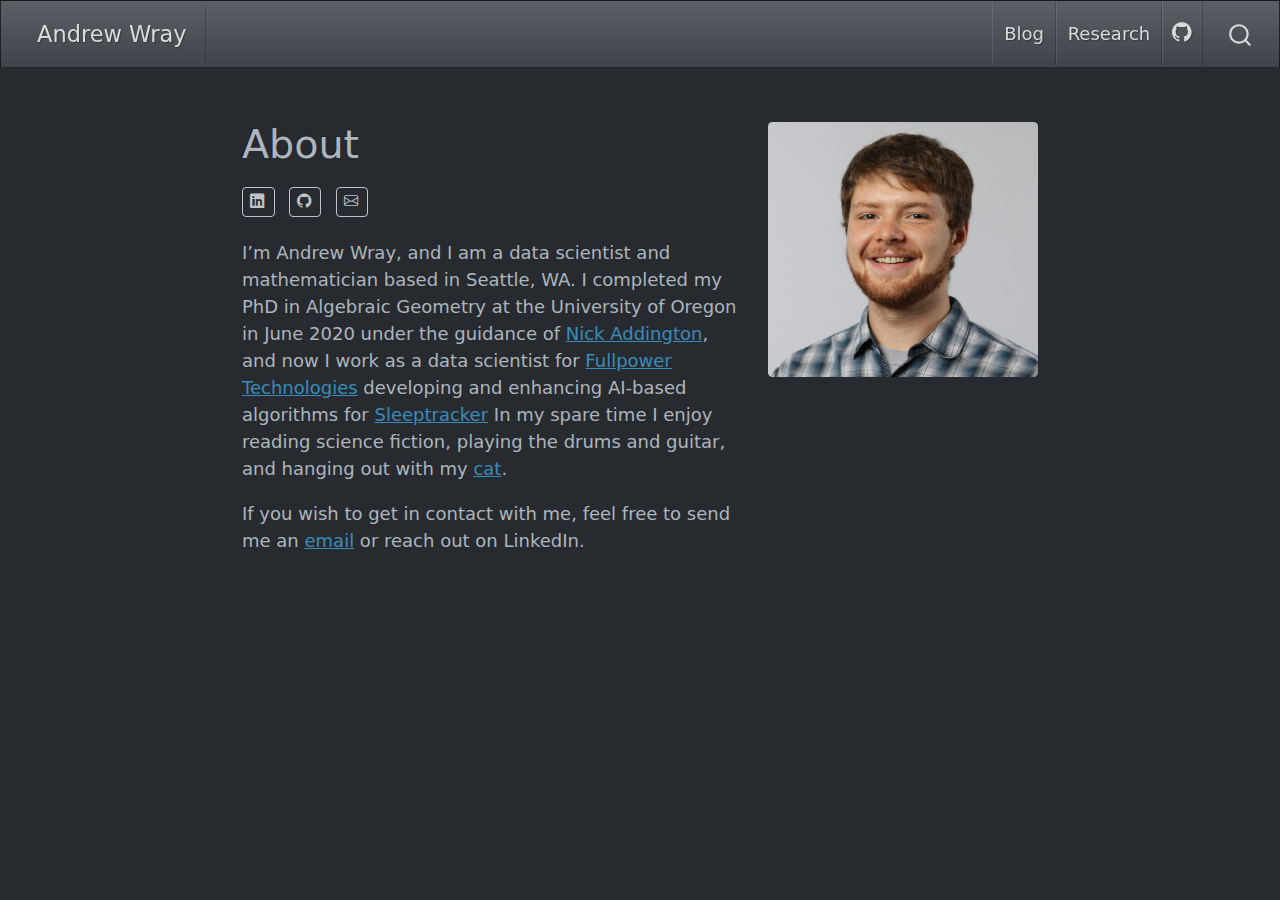
==== index.html @ c74ab9c6 "Built site for gh-pages" ====
<!DOCTYPE html>
<html xmlns="http://www.w3.org/1999/xhtml" lang="en" xml:lang="en"><head>

<meta charset="utf-8">
<meta name="generator" content="quarto-1.2.269">

<meta name="viewport" content="width=device-width, initial-scale=1.0, user-scalable=yes">


<title>Andrew Wray - About</title>
<style>
code{white-space: pre-wrap;}
span.smallcaps{font-variant: small-caps;}
div.columns{display: flex; gap: min(4vw, 1.5em);}
div.column{flex: auto; overflow-x: auto;}
div.hanging-indent{margin-left: 1.5em; text-indent: -1.5em;}
ul.task-list{list-style: none;}
ul.task-list li input[type="checkbox"] {
  width: 0.8em;
  margin: 0 0.8em 0.2em -1.6em;
  vertical-align: middle;
}
</style>


<script src="site_libs/quarto-nav/quarto-nav.js"></script>
<script src="site_libs/quarto-nav/headroom.min.js"></script>
<script src="site_libs/clipboard/clipboard.min.js"></script>
<script src="site_libs/quarto-search/autocomplete.umd.js"></script>
<script src="site_libs/quarto-search/fuse.min.js"></script>
<script src="site_libs/quarto-search/quarto-search.js"></script>
<meta name="quarto:offset" content="./">
<script src="site_libs/quarto-html/quarto.js"></script>
<script src="site_libs/quarto-html/popper.min.js"></script>
<script src="site_libs/quarto-html/tippy.umd.min.js"></script>
<link href="site_libs/quarto-html/tippy.css" rel="stylesheet">
<link href="site_libs/quarto-html/quarto-syntax-highlighting-dark.css" rel="stylesheet" id="quarto-text-highlighting-styles">
<script src="site_libs/bootstrap/bootstrap.min.js"></script>
<link href="site_libs/bootstrap/bootstrap-icons.css" rel="stylesheet">
<link href="site_libs/bootstrap/bootstrap.min.css" rel="stylesheet" id="quarto-bootstrap" data-mode="dark">
<script id="quarto-search-options" type="application/json">{
  "location": "navbar",
  "copy-button": false,
  "collapse-after": 3,
  "panel-placement": "end",
  "type": "overlay",
  "limit": 20,
  "language": {
    "search-no-results-text": "No results",
    "search-matching-documents-text": "matching documents",
    "search-copy-link-title": "Copy link to search",
    "search-hide-matches-text": "Hide additional matches",
    "search-more-match-text": "more match in this document",
    "search-more-matches-text": "more matches in this document",
    "search-clear-button-title": "Clear",
    "search-detached-cancel-button-title": "Cancel",
    "search-submit-button-title": "Submit"
  }
}</script>


<link rel="stylesheet" href="styles.css">
<meta property="og:title" content="Andrew Wray - About">
<meta property="og:description" content="I’m Andrew Wray, and I am a data scientist and mathematician based in Seattle, WA.">
<meta property="og:image" content="https://awray3.github.io/static/img/profile.png">
<meta property="og:site-name" content="Andrew Wray's Blog">
<meta property="og:image:height" content="1575">
<meta property="og:image:width" content="1669">
</head>

<body class="nav-fixed fullcontent">

<div id="quarto-search-results"></div>
  <header id="quarto-header" class="headroom fixed-top">
    <nav class="navbar navbar-expand-lg navbar-dark ">
      <div class="navbar-container container-fluid">
      <div class="navbar-brand-container">
    <a class="navbar-brand" href="./index.html">
    <span class="navbar-title">Andrew Wray</span>
    </a>
  </div>
          <button class="navbar-toggler" type="button" data-bs-toggle="collapse" data-bs-target="#navbarCollapse" aria-controls="navbarCollapse" aria-expanded="false" aria-label="Toggle navigation" onclick="if (window.quartoToggleHeadroom) { window.quartoToggleHeadroom(); }">
  <span class="navbar-toggler-icon"></span>
</button>
          <div class="collapse navbar-collapse" id="navbarCollapse">
            <ul class="navbar-nav navbar-nav-scroll ms-auto">
  <li class="nav-item">
    <a class="nav-link" href="./blog.html">
 <span class="menu-text">Blog</span></a>
  </li>  
  <li class="nav-item">
    <a class="nav-link" href="./research.html">
 <span class="menu-text">Research</span></a>
  </li>  
  <li class="nav-item compact">
    <a class="nav-link" href="https://github.com/awray3"><i class="bi bi-github" role="img">
</i> 
 <span class="menu-text"></span></a>
  </li>  
</ul>
              <div id="quarto-search" class="" title="Search"></div>
          </div> <!-- /navcollapse -->
      </div> <!-- /container-fluid -->
    </nav>
</header>
<!-- content -->
<div id="quarto-content" class="quarto-container page-columns page-rows-contents page-layout-article page-navbar">
<!-- sidebar -->
<!-- margin-sidebar -->
    
<!-- main -->
<div class="quarto-about-solana column-body">
  <div class="about-entity">
    <div class="entity-contents">
      <header id="title-block-header" class="quarto-title-block default">
<div class="quarto-title">
<h1 class="title">About</h1>
</div>
<div class="quarto-title-meta">
  </div>
</header> <div class="about-links">
  <a href="https://linkedin.com/in/andrew-wray3" class="about-link">
    <i class="bi bi-linkedin"></i>
     <span class="about-link-text"></span>
  </a>
  <a href="https://github.com/awray3" class="about-link">
    <i class="bi bi-github"></i>
     <span class="about-link-text"></span>
  </a>
  <a href="mailto:andrew.wray2718@gmail.com" class="about-link">
    <i class="bi bi-envelope"></i>
     <span class="about-link-text"></span>
  </a>
</div>
      <div class="about-contents"><main class="content" id="quarto-document-content">
<p>I’m Andrew Wray, and I am a data scientist and mathematician based in Seattle, WA. I completed my PhD in Algebraic Geometry at the University of Oregon in June 2020 under the guidance of <a href="nick_webpage">Nick Addington</a>, and now I work as a data scientist for <a href="https://www.fullpower.com/">Fullpower Technologies</a> developing and enhancing AI-based algorithms for <a href="https://www.sleeptracker.com/.">Sleeptracker</a> In my spare time I enjoy reading science fiction, playing the drums and guitar, and hanging out with my <a href="static/img/chiyoh.png">cat</a>.</p>
<p>If you wish to get in contact with me, feel free to send me an <a href="mailto:andrew.wray2718@gmail.com">email</a> or reach out on LinkedIn.</p>


</main></div>
    </div>
    <img src="static/img/profile.png" class="about-image
  rounded " style="width: 15em;">
  </div>
</div>
 <!-- /main -->
<script id="quarto-html-after-body" type="application/javascript">
window.document.addEventListener("DOMContentLoaded", function (event) {
  const toggleBodyColorMode = (bsSheetEl) => {
    const mode = bsSheetEl.getAttribute("data-mode");
    const bodyEl = window.document.querySelector("body");
    if (mode === "dark") {
      bodyEl.classList.add("quarto-dark");
      bodyEl.classList.remove("quarto-light");
    } else {
      bodyEl.classList.add("quarto-light");
      bodyEl.classList.remove("quarto-dark");
    }
  }
  const toggleBodyColorPrimary = () => {
    const bsSheetEl = window.document.querySelector("link#quarto-bootstrap");
    if (bsSheetEl) {
      toggleBodyColorMode(bsSheetEl);
    }
  }
  toggleBodyColorPrimary();  
  const clipboard = new window.ClipboardJS('.code-copy-button', {
    target: function(trigger) {
      return trigger.previousElementSibling;
    }
  });
  clipboard.on('success', function(e) {
    // button target
    const button = e.trigger;
    // don't keep focus
    button.blur();
    // flash "checked"
    button.classList.add('code-copy-button-checked');
    var currentTitle = button.getAttribute("title");
    button.setAttribute("title", "Copied!");
    let tooltip;
    if (window.bootstrap) {
      button.setAttribute("data-bs-toggle", "tooltip");
      button.setAttribute("data-bs-placement", "left");
      button.setAttribute("data-bs-title", "Copied!");
      tooltip = new bootstrap.Tooltip(button, 
        { trigger: "manual", 
          customClass: "code-copy-button-tooltip",
          offset: [0, -8]});
      tooltip.show();    
    }
    setTimeout(function() {
      if (tooltip) {
        tooltip.hide();
        button.removeAttribute("data-bs-title");
        button.removeAttribute("data-bs-toggle");
        button.removeAttribute("data-bs-placement");
      }
      button.setAttribute("title", currentTitle);
      button.classList.remove('code-copy-button-checked');
    }, 1000);
    // clear code selection
    e.clearSelection();
  });
  function tippyHover(el, contentFn) {
    const config = {
      allowHTML: true,
      content: contentFn,
      maxWidth: 500,
      delay: 100,
      arrow: false,
      appendTo: function(el) {
          return el.parentElement;
      },
      interactive: true,
      interactiveBorder: 10,
      theme: 'quarto',
      placement: 'bottom-start'
    };
    window.tippy(el, config); 
  }
  const noterefs = window.document.querySelectorAll('a[role="doc-noteref"]');
  for (var i=0; i<noterefs.length; i++) {
    const ref = noterefs[i];
    tippyHover(ref, function() {
      // use id or data attribute instead here
      let href = ref.getAttribute('data-footnote-href') || ref.getAttribute('href');
      try { href = new URL(href).hash; } catch {}
      const id = href.replace(/^#\/?/, "");
      const note = window.document.getElementById(id);
      return note.innerHTML;
    });
  }
  const findCites = (el) => {
    const parentEl = el.parentElement;
    if (parentEl) {
      const cites = parentEl.dataset.cites;
      if (cites) {
        return {
          el,
          cites: cites.split(' ')
        };
      } else {
        return findCites(el.parentElement)
      }
    } else {
      return undefined;
    }
  };
  var bibliorefs = window.document.querySelectorAll('a[role="doc-biblioref"]');
  for (var i=0; i<bibliorefs.length; i++) {
    const ref = bibliorefs[i];
    const citeInfo = findCites(ref);
    if (citeInfo) {
      tippyHover(citeInfo.el, function() {
        var popup = window.document.createElement('div');
        citeInfo.cites.forEach(function(cite) {
          var citeDiv = window.document.createElement('div');
          citeDiv.classList.add('hanging-indent');
          citeDiv.classList.add('csl-entry');
          var biblioDiv = window.document.getElementById('ref-' + cite);
          if (biblioDiv) {
            citeDiv.innerHTML = biblioDiv.innerHTML;
          }
          popup.appendChild(citeDiv);
        });
        return popup.innerHTML;
      });
    }
  }
});
</script>
</div> <!-- /content -->



</body></html>
---- site_libs/quarto-html/tippy.css ----
.tippy-box[data-animation=fade][data-state=hidden]{opacity:0}[data-tippy-root]{max-width:calc(100vw - 10px)}.tippy-box{position:relative;background-color:#333;color:#fff;border-radius:4px;font-size:14px;line-height:1.4;white-space:normal;outline:0;transition-property:transform,visibility,opacity}.tippy-box[data-placement^=top]>.tippy-arrow{bottom:0}.tippy-box[data-placement^=top]>.tippy-arrow:before{bottom:-7px;left:0;border-width:8px 8px 0;border-top-color:initial;transform-origin:center top}.tippy-box[data-placement^=bottom]>.tippy-arrow{top:0}.tippy-box[data-placement^=bottom]>.tippy-arrow:before{top:-7px;left:0;border-width:0 8px 8px;border-bottom-color:initial;transform-origin:center bottom}.tippy-box[data-placement^=left]>.tippy-arrow{right:0}.tippy-box[data-placement^=left]>.tippy-arrow:before{border-width:8px 0 8px 8px;border-left-color:initial;right:-7px;transform-origin:center left}.tippy-box[data-placement^=right]>.tippy-arrow{left:0}.tippy-box[data-placement^=right]>.tippy-arrow:before{left:-7px;border-width:8px 8px 8px 0;border-right-color:initial;transform-origin:center right}.tippy-box[data-inertia][data-state=visible]{transition-timing-function:cubic-bezier(.54,1.5,.38,1.11)}.tippy-arrow{width:16px;height:16px;color:#333}.tippy-arrow:before{content:"";position:absolute;border-color:transparent;border-style:solid}.tippy-content{position:relative;padding:5px 9px;z-index:1}
---- site_libs/quarto-html/quarto-syntax-highlighting-dark.css ----
/* quarto syntax highlight colors */
:root {
  --quarto-hl-al-color: #ff5555;
  --quarto-hl-an-color: #ff79c6;
  --quarto-hl-at-color: #ff79c6;
  --quarto-hl-bn-color: #bd93f9;
  --quarto-hl-bu-color: #8be9fd;
  --quarto-hl-ch-color: #f1fa8c;
  --quarto-hl-co-color: #6272a4;
  --quarto-hl-cv-color: #8be9fd;
  --quarto-hl-cn-color: #bd93f9;
  --quarto-hl-cf-color: #ff79c6;
  --quarto-hl-dt-color: #8be9fd;
  --quarto-hl-dv-color: #bd93f9;
  --quarto-hl-do-color: #ffb86c;
  --quarto-hl-er-color: #ff5555;
  --quarto-hl-ex-color: #8be9fd;
  --quarto-hl-fl-color: #bd93f9;
  --quarto-hl-fu-color: #50fa7b;
  --quarto-hl-im-color: #ff79c6;
  --quarto-hl-in-color: #f1fa8c;
  --quarto-hl-kw-color: #ff79c6;
  --quarto-hl-op-color: #f8f8f2;
  --quarto-hl-pp-color: #ff79c6;
  --quarto-hl-re-color: #8be9fd;
  --quarto-hl-sc-color: #ff79c6;
  --quarto-hl-ss-color: #f1fa8c;
  --quarto-hl-st-color: #f1fa8c;
  --quarto-hl-va-color: #8be9fd;
  --quarto-hl-vs-color: #f1fa8c;
  --quarto-hl-wa-color: #ff5555;
}

/* other quarto variables */
:root {
  --quarto-font-monospace: SFMono-Regular, Menlo, Monaco, Consolas, "Liberation Mono", "Courier New", monospace;
}

code span.al {
  font-weight: bold;
  color: #ff5555;
}

code span.an {
  color: #ff79c6;
}

code span.at {
  color: #ff79c6;
}

code span.bn {
  color: #bd93f9;
}

code span.bu {
  color: #8be9fd;
}

code span.ch {
  color: #f1fa8c;
}

code span.co {
  color: #6272a4;
}

code span.cv {
  color: #8be9fd;
}

code span.cn {
  font-weight: bold;
  color: #bd93f9;
}

code span.cf {
  color: #ff79c6;
}

code span.dt {
  font-style: italic;
  color: #8be9fd;
}

code span.dv {
  color: #bd93f9;
}

code span.do {
  color: #ffb86c;
}

code span.er {
  color: #ff5555;
  text-decoration: underline;
}

code span.ex {
  color: #8be9fd;
}

code span.fl {
  color: #bd93f9;
}

code span.fu {
  color: #50fa7b;
}

code span.im {
  color: #ff79c6;
}

code span.in {
  color: #f1fa8c;
}

code span.kw {
  color: #ff79c6;
}

pre > code.sourceCode > span {
  color: #f8f8f2;
}

code span {
  color: #f8f8f2;
}

code.sourceCode > span {
  color: #f8f8f2;
}

div.sourceCode,
div.sourceCode pre.sourceCode {
  color: #f8f8f2;
}

code span.op {
  color: #f8f8f2;
}

code span.pp {
  color: #ff79c6;
}

code span.re {
  color: #8be9fd;
}

code span.sc {
  color: #ff79c6;
}

code span.ss {
  color: #f1fa8c;
}

code span.st {
  color: #f1fa8c;
}

code span.va {
  color: #8be9fd;
}

code span.vs {
  color: #f1fa8c;
}

code span.wa {
  color: #ff5555;
}

.prevent-inlining {
  content: "</";
}

/*# sourceMappingURL=935a306eefa94366c21e1a970dddb765.css.map */
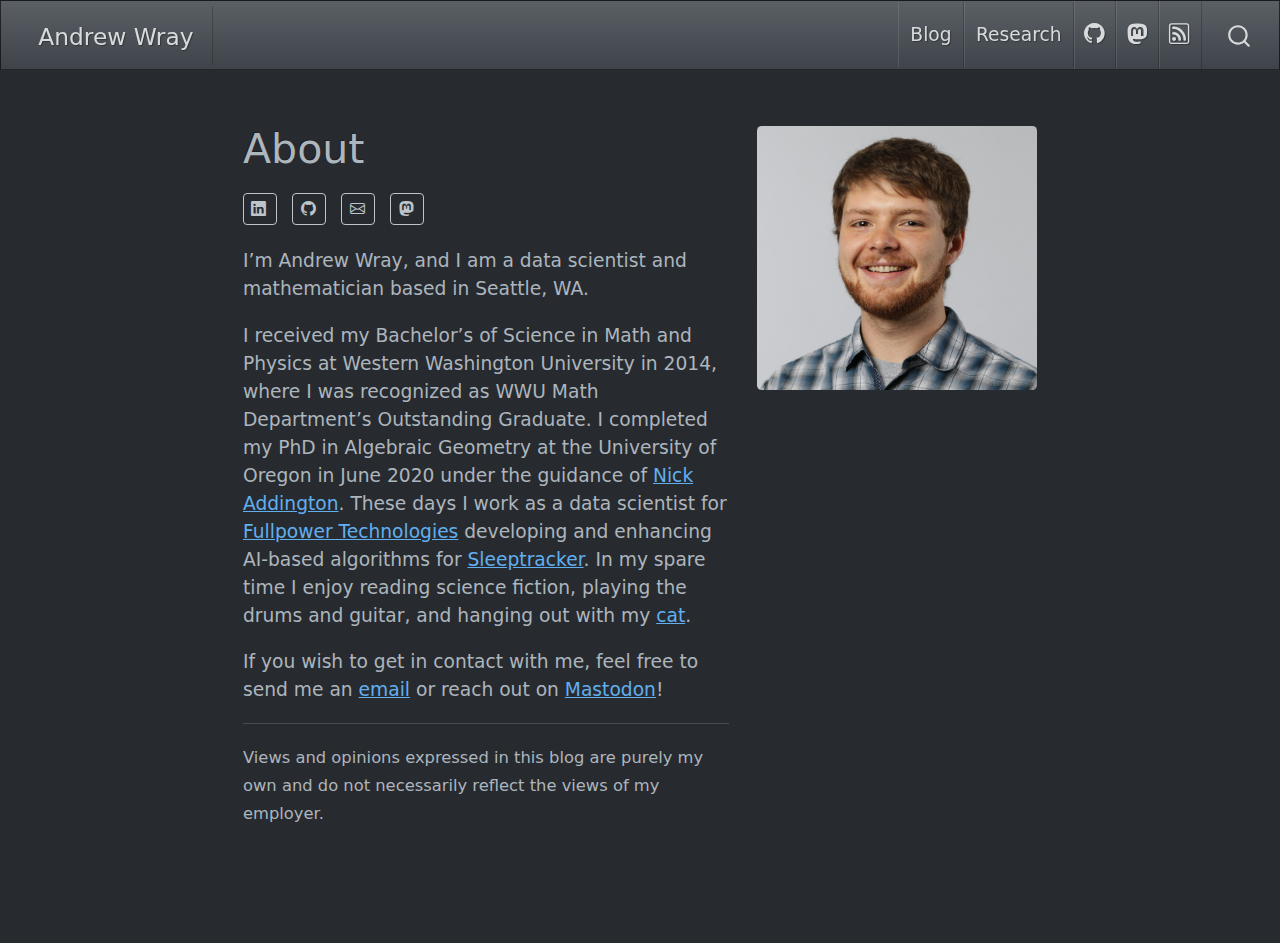
==== commit fa962d9a: "Built site for gh-pages" ====
--- a/index.html
+++ b/index.html
@@ -30,6 +30,7 @@
 <script src="site_libs/quarto-search/fuse.min.js"></script>
 <script src="site_libs/quarto-search/quarto-search.js"></script>
 <meta name="quarto:offset" content="./">
+<link href="./static/img/favicon.ico" rel="icon">
 <script src="site_libs/quarto-html/quarto.js"></script>
 <script src="site_libs/quarto-html/popper.min.js"></script>
 <script src="site_libs/quarto-html/tippy.umd.min.js"></script>
@@ -57,9 +58,9 @@
     "search-submit-button-title": "Submit"
   }
 }</script>
-
-
-<link rel="stylesheet" href="styles.css">
+<style>html{ scroll-behavior: smooth; }</style>
+
+
 <meta property="og:title" content="Andrew Wray - About">
 <meta property="og:description" content="I’m Andrew Wray, and I am a data scientist and mathematician based in Seattle, WA.">
 <meta property="og:image" content="https://awray3.github.io/static/img/profile.png">
@@ -94,6 +95,16 @@
   </li>  
   <li class="nav-item compact">
     <a class="nav-link" href="https://github.com/awray3"><i class="bi bi-github" role="img">
+</i> 
+ <span class="menu-text"></span></a>
+  </li>  
+  <li class="nav-item compact">
+    <a class="nav-link" href="https://fosstodon.org/@awray"><i class="bi bi-mastodon" role="img">
+</i> 
+ <span class="menu-text"></span></a>
+  </li>  
+  <li class="nav-item compact">
+    <a class="nav-link" href="./blog.xml"><i class="bi bi-rss" role="img">
 </i> 
  <span class="menu-text"></span></a>
   </li>  
@@ -131,10 +142,22 @@
     <i class="bi bi-envelope"></i>
      <span class="about-link-text"></span>
   </a>
+  <a href="https://fosstodon.org/@awray" class="about-link">
+    <i class="bi bi-mastodon"></i>
+     <span class="about-link-text"></span>
+  </a>
 </div>
       <div class="about-contents"><main class="content" id="quarto-document-content">
-<p>I’m Andrew Wray, and I am a data scientist and mathematician based in Seattle, WA. I completed my PhD in Algebraic Geometry at the University of Oregon in June 2020 under the guidance of <a href="nick_webpage">Nick Addington</a>, and now I work as a data scientist for <a href="https://www.fullpower.com/">Fullpower Technologies</a> developing and enhancing AI-based algorithms for <a href="https://www.sleeptracker.com/.">Sleeptracker</a> In my spare time I enjoy reading science fiction, playing the drums and guitar, and hanging out with my <a href="static/img/chiyoh.png">cat</a>.</p>
-<p>If you wish to get in contact with me, feel free to send me an <a href="mailto:andrew.wray2718@gmail.com">email</a> or reach out on LinkedIn.</p>
+<p>I’m Andrew Wray, and I am a data scientist and mathematician based in Seattle, WA.</p>
+<p>I received my Bachelor’s of Science in Math and Physics at Western Washington University in 2014, where I was recognized as WWU Math Department’s Outstanding Graduate. I completed my PhD in Algebraic Geometry at the University of Oregon in June 2020 under the guidance of <a href="nick_webpage">Nick Addington</a>. These days I work as a data scientist for <a href="https://www.fullpower.com/">Fullpower Technologies</a> developing and enhancing AI-based algorithms for <a href="https://www.sleeptracker.com/.">Sleeptracker</a>. In my spare time I enjoy reading science fiction, playing the drums and guitar, and hanging out with my <a href="static/img/chiyoh.png">cat</a>.</p>
+<p>If you wish to get in contact with me, feel free to send me an <script type="text/javascript">
+<!--
+h='&#x67;&#x6d;&#x61;&#x69;&#108;&#46;&#x63;&#x6f;&#x6d;';a='&#64;';n='&#x61;&#110;&#100;&#114;&#x65;&#x77;&#46;&#x77;&#114;&#x61;&#x79;&#50;&#x37;&#x31;&#56;';e=n+a+h;
+document.write('<a h'+'ref'+'="ma'+'ilto'+':'+e+'" clas'+'s="em' + 'ail">'+'&#x65;&#x6d;&#x61;&#x69;&#108;'+'<\/'+'a'+'>');
+// -->
+</script><noscript>email (andrew.wray2718 at gmail dot com)</noscript> or reach out on <a rel="me" href="https://fosstodon.org/@awray">Mastodon</a>!</p>
+<hr>
+<p><small>Views and opinions expressed in this blog are purely my own and do not necessarily reflect the views of my employer.</small></p>
 
 
 </main></div>
@@ -274,4 +297,5 @@
 
 
 
+<script src="site_libs/quarto-html/zenscroll-min.js"></script>
 </body></html>--- a/site_libs/quarto-html/quarto-syntax-highlighting-dark.css
+++ b/site_libs/quarto-html/quarto-syntax-highlighting-dark.css
@@ -1,34 +1,34 @@
 /* quarto syntax highlight colors */
 :root {
-  --quarto-hl-al-color: #ff5555;
-  --quarto-hl-an-color: #ff79c6;
-  --quarto-hl-at-color: #ff79c6;
-  --quarto-hl-bn-color: #bd93f9;
-  --quarto-hl-bu-color: #8be9fd;
-  --quarto-hl-ch-color: #f1fa8c;
-  --quarto-hl-co-color: #6272a4;
-  --quarto-hl-cv-color: #8be9fd;
-  --quarto-hl-cn-color: #bd93f9;
-  --quarto-hl-cf-color: #ff79c6;
-  --quarto-hl-dt-color: #8be9fd;
-  --quarto-hl-dv-color: #bd93f9;
-  --quarto-hl-do-color: #ffb86c;
-  --quarto-hl-er-color: #ff5555;
-  --quarto-hl-ex-color: #8be9fd;
-  --quarto-hl-fl-color: #bd93f9;
-  --quarto-hl-fu-color: #50fa7b;
-  --quarto-hl-im-color: #ff79c6;
-  --quarto-hl-in-color: #f1fa8c;
-  --quarto-hl-kw-color: #ff79c6;
-  --quarto-hl-op-color: #f8f8f2;
-  --quarto-hl-pp-color: #ff79c6;
-  --quarto-hl-re-color: #8be9fd;
-  --quarto-hl-sc-color: #ff79c6;
-  --quarto-hl-ss-color: #f1fa8c;
-  --quarto-hl-st-color: #f1fa8c;
-  --quarto-hl-va-color: #8be9fd;
-  --quarto-hl-vs-color: #f1fa8c;
-  --quarto-hl-wa-color: #ff5555;
+  --quarto-hl-al-color: #95da4c;
+  --quarto-hl-an-color: #98c379;
+  --quarto-hl-at-color: #c678dd;
+  --quarto-hl-bn-color: #d19a66;
+  --quarto-hl-bu-color: #c678dd;
+  --quarto-hl-ch-color: #98c379;
+  --quarto-hl-co-color: #5c6370;
+  --quarto-hl-cv-color: #e06c75;
+  --quarto-hl-cn-color: #d19a66;
+  --quarto-hl-cf-color: #c678dd;
+  --quarto-hl-dt-color: #c678dd;
+  --quarto-hl-dv-color: #d19a66;
+  --quarto-hl-do-color: #a43340;
+  --quarto-hl-er-color: #f44747;
+  --quarto-hl-ex-color: #61afef;
+  --quarto-hl-fl-color: #d19a66;
+  --quarto-hl-fu-color: #61afef;
+  --quarto-hl-im-color: #98c379;
+  --quarto-hl-in-color: #c45b00;
+  --quarto-hl-kw-color: #c678dd;
+  --quarto-hl-op-color: #c678dd;
+  --quarto-hl-pp-color: #c678dd;
+  --quarto-hl-re-color: #2980b9;
+  --quarto-hl-sc-color: #56b6c2;
+  --quarto-hl-ss-color: #da4453;
+  --quarto-hl-st-color: #98c379;
+  --quarto-hl-va-color: #e06c75;
+  --quarto-hl-vs-color: #da4453;
+  --quarto-hl-wa-color: #da4453;
 }
 
 /* other quarto variables */
@@ -38,139 +38,140 @@
 
 code span.al {
   font-weight: bold;
-  color: #ff5555;
+  color: #95da4c;
 }
 
 code span.an {
-  color: #ff79c6;
+  color: #98c379;
 }
 
 code span.at {
-  color: #ff79c6;
+  color: #c678dd;
 }
 
 code span.bn {
-  color: #bd93f9;
+  color: #d19a66;
 }
 
 code span.bu {
-  color: #8be9fd;
+  color: #c678dd;
 }
 
 code span.ch {
-  color: #f1fa8c;
+  color: #98c379;
 }
 
 code span.co {
-  color: #6272a4;
+  font-style: italic;
+  color: #5c6370;
 }
 
 code span.cv {
-  color: #8be9fd;
+  font-style: italic;
+  color: #e06c75;
 }
 
 code span.cn {
-  font-weight: bold;
-  color: #bd93f9;
+  color: #d19a66;
 }
 
 code span.cf {
-  color: #ff79c6;
+  color: #c678dd;
 }
 
 code span.dt {
-  font-style: italic;
-  color: #8be9fd;
+  color: #c678dd;
 }
 
 code span.dv {
-  color: #bd93f9;
+  color: #d19a66;
 }
 
 code span.do {
-  color: #ffb86c;
+  color: #a43340;
 }
 
 code span.er {
-  color: #ff5555;
+  color: #f44747;
   text-decoration: underline;
 }
 
 code span.ex {
-  color: #8be9fd;
+  font-weight: bold;
+  color: #61afef;
 }
 
 code span.fl {
-  color: #bd93f9;
+  color: #d19a66;
 }
 
 code span.fu {
-  color: #50fa7b;
+  color: #61afef;
 }
 
 code span.im {
-  color: #ff79c6;
+  color: #98c379;
 }
 
 code span.in {
-  color: #f1fa8c;
+  color: #c45b00;
 }
 
 code span.kw {
-  color: #ff79c6;
+  color: #c678dd;
 }
 
 pre > code.sourceCode > span {
-  color: #f8f8f2;
+  color: #abb2bf;
 }
 
 code span {
-  color: #f8f8f2;
+  color: #abb2bf;
 }
 
 code.sourceCode > span {
-  color: #f8f8f2;
+  color: #abb2bf;
 }
 
 div.sourceCode,
 div.sourceCode pre.sourceCode {
-  color: #f8f8f2;
+  color: #abb2bf;
 }
 
 code span.op {
-  color: #f8f8f2;
+  color: #c678dd;
 }
 
 code span.pp {
-  color: #ff79c6;
+  color: #c678dd;
 }
 
 code span.re {
-  color: #8be9fd;
+  color: #2980b9;
 }
 
 code span.sc {
-  color: #ff79c6;
+  color: #56b6c2;
 }
 
 code span.ss {
-  color: #f1fa8c;
+  color: #da4453;
 }
 
 code span.st {
-  color: #f1fa8c;
+  color: #98c379;
 }
 
 code span.va {
-  color: #8be9fd;
+  color: #e06c75;
 }
 
 code span.vs {
-  color: #f1fa8c;
+  color: #da4453;
 }
 
 code span.wa {
-  color: #ff5555;
+  color: #da4453;
 }
 
 .prevent-inlining {
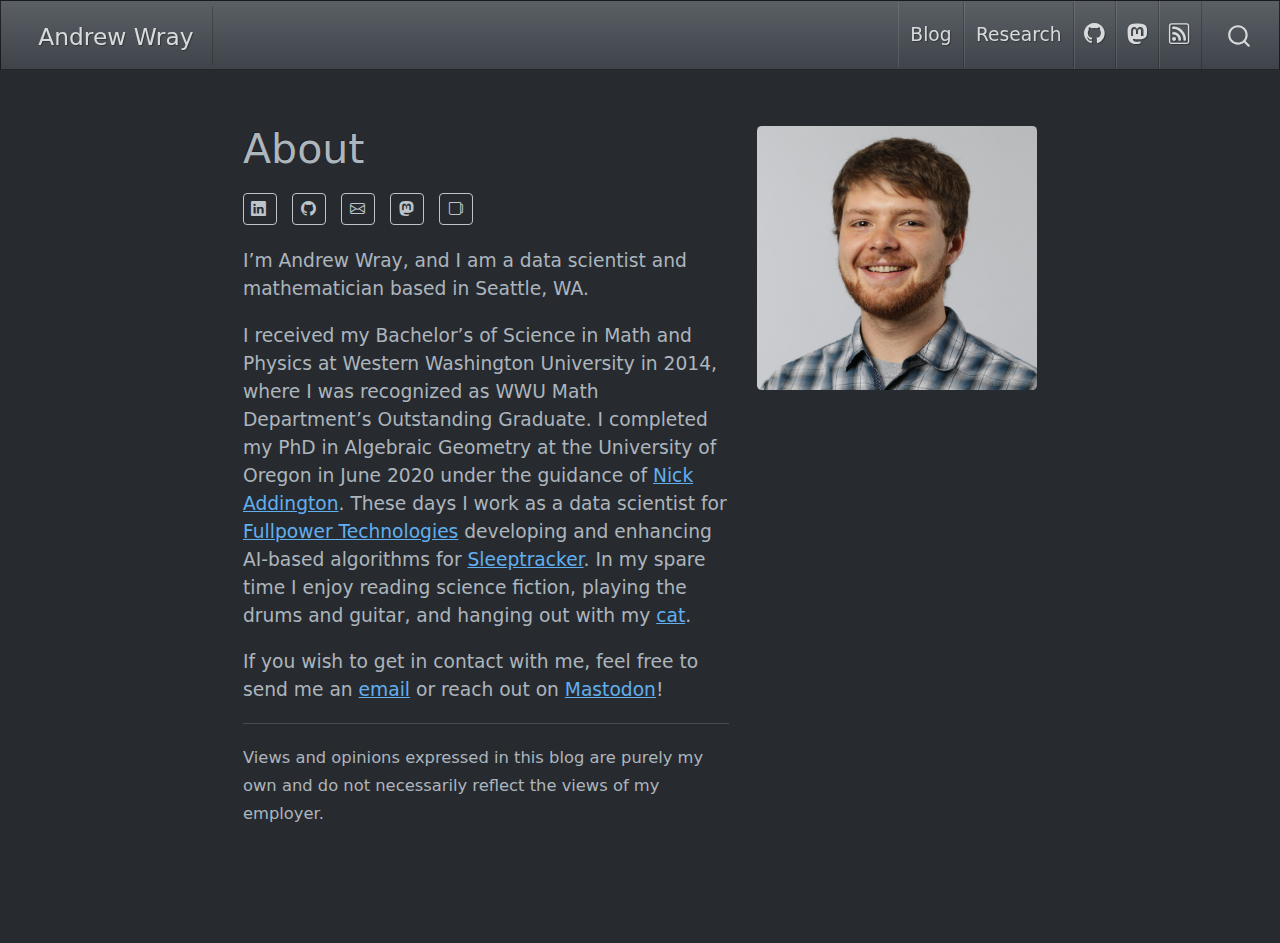
==== commit f33cdc70: "Built site for gh-pages" ====
--- a/index.html
+++ b/index.html
@@ -146,6 +146,10 @@
     <i class="bi bi-mastodon"></i>
      <span class="about-link-text"></span>
   </a>
+  <a href="https://www.buymeacoffee.com/awray" class="about-link">
+    <i class="bi bi-cup"></i>
+     <span class="about-link-text"></span>
+  </a>
 </div>
       <div class="about-contents"><main class="content" id="quarto-document-content">
 <p>I’m Andrew Wray, and I am a data scientist and mathematician based in Seattle, WA.</p>
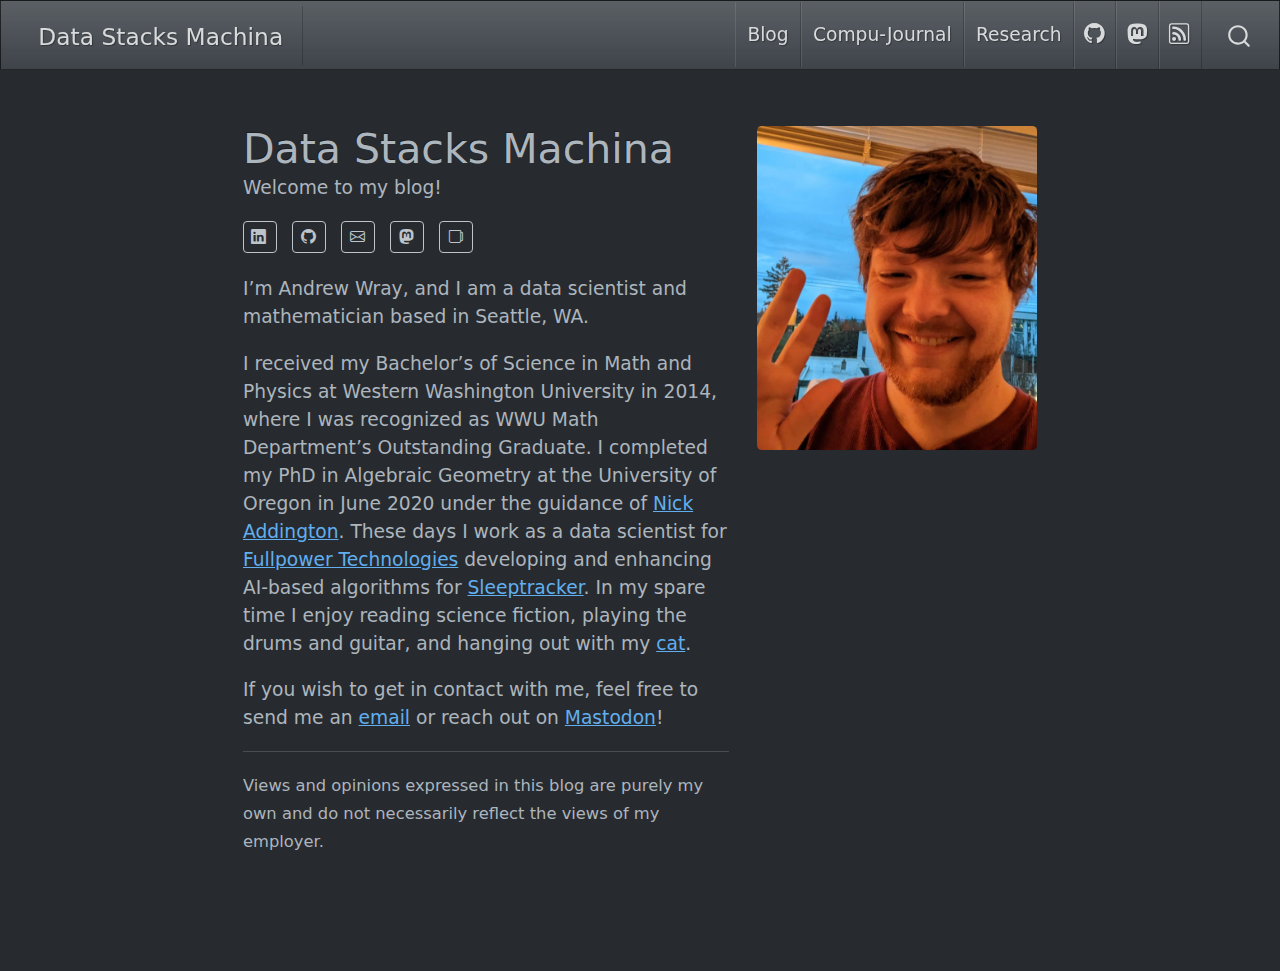
==== commit 3484216b: "Built site for gh-pages" ====
--- a/index.html
+++ b/index.html
@@ -2,12 +2,13 @@
 <html xmlns="http://www.w3.org/1999/xhtml" lang="en" xml:lang="en"><head>
 
 <meta charset="utf-8">
-<meta name="generator" content="quarto-1.2.269">
+<meta name="generator" content="quarto-1.2.335">
 
 <meta name="viewport" content="width=device-width, initial-scale=1.0, user-scalable=yes">
 
-
-<title>Andrew Wray - About</title>
+<meta name="description" content="Welcome to my blog!">
+
+<title>Data Stacks Machina</title>
 <style>
 code{white-space: pre-wrap;}
 span.smallcaps{font-variant: small-caps;}
@@ -61,12 +62,10 @@
 <style>html{ scroll-behavior: smooth; }</style>
 
 
-<meta property="og:title" content="Andrew Wray - About">
-<meta property="og:description" content="I’m Andrew Wray, and I am a data scientist and mathematician based in Seattle, WA.">
-<meta property="og:image" content="https://awray3.github.io/static/img/profile.png">
+<meta property="og:title" content="Data Stacks Machina">
+<meta property="og:description" content="Welcome to my blog!">
+<meta property="og:image" content="https://awray3.github.io/static/img/pretty_good_morning.jpeg">
 <meta property="og:site-name" content="Andrew Wray's Blog">
-<meta property="og:image:height" content="1575">
-<meta property="og:image:width" content="1669">
 </head>
 
 <body class="nav-fixed fullcontent">
@@ -77,7 +76,7 @@
       <div class="navbar-container container-fluid">
       <div class="navbar-brand-container">
     <a class="navbar-brand" href="./index.html">
-    <span class="navbar-title">Andrew Wray</span>
+    <span class="navbar-title">Data Stacks Machina</span>
     </a>
   </div>
           <button class="navbar-toggler" type="button" data-bs-toggle="collapse" data-bs-target="#navbarCollapse" aria-controls="navbarCollapse" aria-expanded="false" aria-label="Toggle navigation" onclick="if (window.quartoToggleHeadroom) { window.quartoToggleHeadroom(); }">
@@ -88,6 +87,10 @@
   <li class="nav-item">
     <a class="nav-link" href="./blog.html">
  <span class="menu-text">Blog</span></a>
+  </li>  
+  <li class="nav-item">
+    <a class="nav-link" href="./compu-journal.html">
+ <span class="menu-text">Compu-Journal</span></a>
   </li>  
   <li class="nav-item">
     <a class="nav-link" href="./research.html">
@@ -125,7 +128,12 @@
     <div class="entity-contents">
       <header id="title-block-header" class="quarto-title-block default">
 <div class="quarto-title">
-<h1 class="title">About</h1>
+<h1 class="title">Data Stacks Machina</h1>
+</div>
+<div>
+  <div class="description">
+    Welcome to my blog!
+  </div>
 </div>
 <div class="quarto-title-meta">
   </div>
@@ -166,7 +174,7 @@
 
 </main></div>
     </div>
-    <img src="static/img/profile.png" class="about-image
+    <img src="static/img/pretty_good_morning.jpeg" class="about-image
   rounded " style="width: 15em;">
   </div>
 </div>
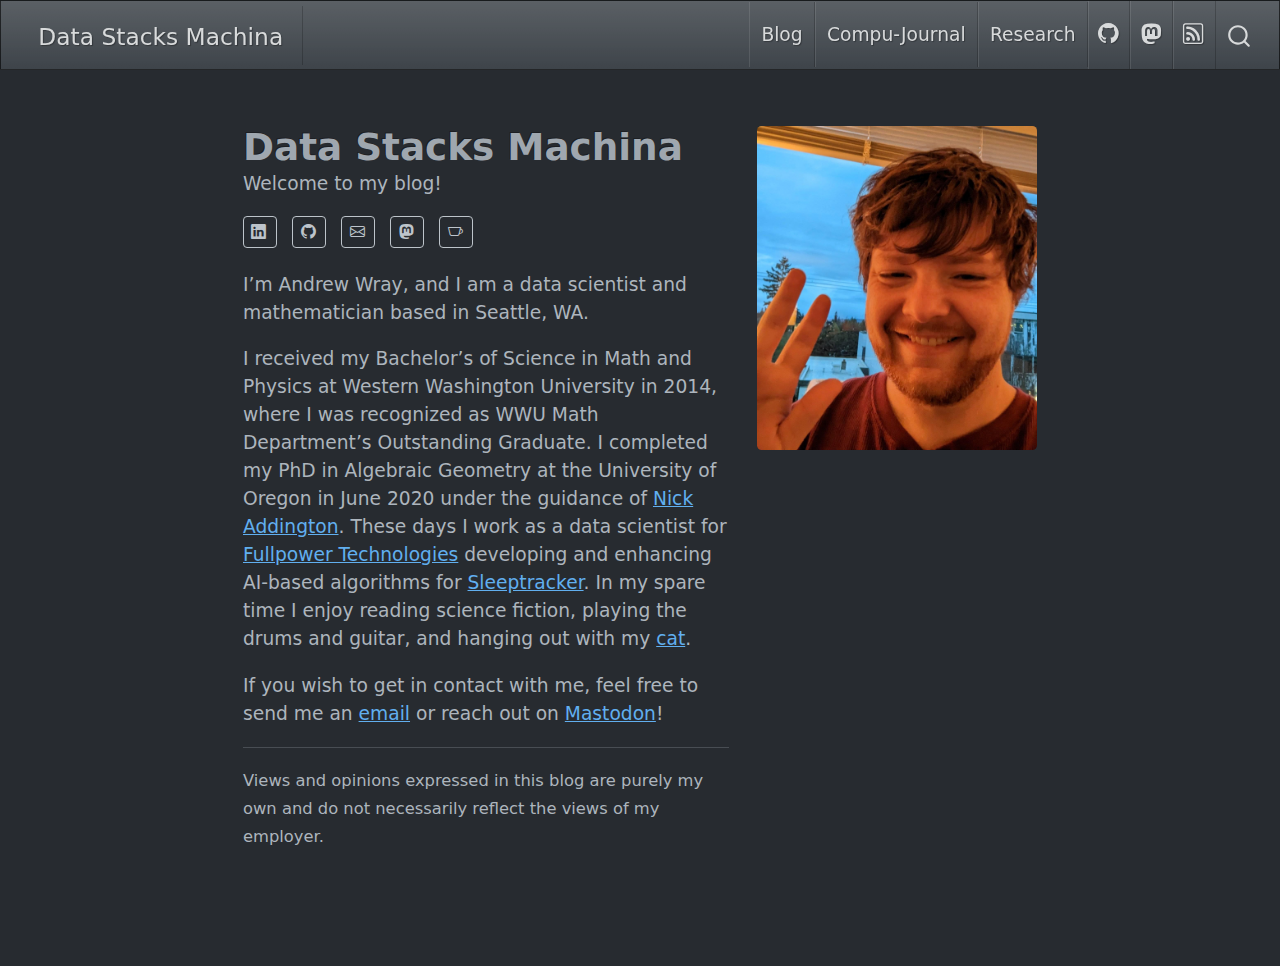
==== commit 4a5437a7: "Built site for gh-pages" ====
--- a/index.html
+++ b/index.html
@@ -2,7 +2,7 @@
 <html xmlns="http://www.w3.org/1999/xhtml" lang="en" xml:lang="en"><head>
 
 <meta charset="utf-8">
-<meta name="generator" content="quarto-1.2.335">
+<meta name="generator" content="quarto-1.3.433">
 
 <meta name="viewport" content="width=device-width, initial-scale=1.0, user-scalable=yes">
 
@@ -18,7 +18,7 @@
 ul.task-list{list-style: none;}
 ul.task-list li input[type="checkbox"] {
   width: 0.8em;
-  margin: 0 0.8em 0.2em -1.6em;
+  margin: 0 0.8em 0.2em -1em; /* quarto-specific, see https://github.com/quarto-dev/quarto-cli/issues/4556 */ 
   vertical-align: middle;
 }
 </style>
@@ -56,7 +56,8 @@
     "search-more-matches-text": "more matches in this document",
     "search-clear-button-title": "Clear",
     "search-detached-cancel-button-title": "Cancel",
-    "search-submit-button-title": "Submit"
+    "search-submit-button-title": "Submit",
+    "search-label": "Search"
   }
 }</script>
 <style>html{ scroll-behavior: smooth; }</style>
@@ -79,40 +80,42 @@
     <span class="navbar-title">Data Stacks Machina</span>
     </a>
   </div>
+            <div id="quarto-search" class="" title="Search"></div>
           <button class="navbar-toggler" type="button" data-bs-toggle="collapse" data-bs-target="#navbarCollapse" aria-controls="navbarCollapse" aria-expanded="false" aria-label="Toggle navigation" onclick="if (window.quartoToggleHeadroom) { window.quartoToggleHeadroom(); }">
   <span class="navbar-toggler-icon"></span>
 </button>
           <div class="collapse navbar-collapse" id="navbarCollapse">
             <ul class="navbar-nav navbar-nav-scroll ms-auto">
   <li class="nav-item">
-    <a class="nav-link" href="./blog.html">
+    <a class="nav-link" href="./blog.html" rel="" target="">
  <span class="menu-text">Blog</span></a>
   </li>  
   <li class="nav-item">
-    <a class="nav-link" href="./compu-journal.html">
+    <a class="nav-link" href="./compu-journal.html" rel="" target="">
  <span class="menu-text">Compu-Journal</span></a>
   </li>  
   <li class="nav-item">
-    <a class="nav-link" href="./research.html">
+    <a class="nav-link" href="./research.html" rel="" target="">
  <span class="menu-text">Research</span></a>
   </li>  
   <li class="nav-item compact">
-    <a class="nav-link" href="https://github.com/awray3"><i class="bi bi-github" role="img">
+    <a class="nav-link" href="https://github.com/awray3" rel="" target=""><i class="bi bi-github" role="img">
 </i> 
  <span class="menu-text"></span></a>
   </li>  
   <li class="nav-item compact">
-    <a class="nav-link" href="https://fosstodon.org/@awray"><i class="bi bi-mastodon" role="img">
+    <a class="nav-link" href="https://fosstodon.org/@awray" rel="" target=""><i class="bi bi-mastodon" role="img">
 </i> 
  <span class="menu-text"></span></a>
   </li>  
   <li class="nav-item compact">
-    <a class="nav-link" href="./blog.xml"><i class="bi bi-rss" role="img">
+    <a class="nav-link" href="./blog.xml" rel="" target=""><i class="bi bi-rss" role="img">
 </i> 
  <span class="menu-text"></span></a>
   </li>  
 </ul>
-              <div id="quarto-search" class="" title="Search"></div>
+            <div class="quarto-navbar-tools">
+</div>
           </div> <!-- /navcollapse -->
       </div> <!-- /container-fluid -->
     </nav>
@@ -138,23 +141,23 @@
 <div class="quarto-title-meta">
   </div>
 </header> <div class="about-links">
-  <a href="https://linkedin.com/in/andrew-wray3" class="about-link">
+  <a href="https://linkedin.com/in/andrew-wray3" class="about-link" rel="" target="">
     <i class="bi bi-linkedin"></i>
      <span class="about-link-text"></span>
   </a>
-  <a href="https://github.com/awray3" class="about-link">
+  <a href="https://github.com/awray3" class="about-link" rel="" target="">
     <i class="bi bi-github"></i>
      <span class="about-link-text"></span>
   </a>
-  <a href="mailto:andrew.wray2718@gmail.com" class="about-link">
+  <a href="mailto:andrew.wray2718@gmail.com" class="about-link" rel="" target="">
     <i class="bi bi-envelope"></i>
      <span class="about-link-text"></span>
   </a>
-  <a href="https://fosstodon.org/@awray" class="about-link">
+  <a href="https://fosstodon.org/@awray" class="about-link" rel="" target="">
     <i class="bi bi-mastodon"></i>
      <span class="about-link-text"></span>
   </a>
-  <a href="https://www.buymeacoffee.com/awray" class="about-link">
+  <a href="https://www.buymeacoffee.com/awray" class="about-link" rel="" target="">
     <i class="bi bi-cup"></i>
      <span class="about-link-text"></span>
   </a>
@@ -199,9 +202,23 @@
     }
   }
   toggleBodyColorPrimary();  
+  const isCodeAnnotation = (el) => {
+    for (const clz of el.classList) {
+      if (clz.startsWith('code-annotation-')) {                     
+        return true;
+      }
+    }
+    return false;
+  }
   const clipboard = new window.ClipboardJS('.code-copy-button', {
-    target: function(trigger) {
-      return trigger.previousElementSibling;
+    text: function(trigger) {
+      const codeEl = trigger.previousElementSibling.cloneNode(true);
+      for (const childEl of codeEl.children) {
+        if (isCodeAnnotation(childEl)) {
+          childEl.remove();
+        }
+      }
+      return codeEl.innerText;
     }
   });
   clipboard.on('success', function(e) {
@@ -266,6 +283,92 @@
       return note.innerHTML;
     });
   }
+      let selectedAnnoteEl;
+      const selectorForAnnotation = ( cell, annotation) => {
+        let cellAttr = 'data-code-cell="' + cell + '"';
+        let lineAttr = 'data-code-annotation="' +  annotation + '"';
+        const selector = 'span[' + cellAttr + '][' + lineAttr + ']';
+        return selector;
+      }
+      const selectCodeLines = (annoteEl) => {
+        const doc = window.document;
+        const targetCell = annoteEl.getAttribute("data-target-cell");
+        const targetAnnotation = annoteEl.getAttribute("data-target-annotation");
+        const annoteSpan = window.document.querySelector(selectorForAnnotation(targetCell, targetAnnotation));
+        const lines = annoteSpan.getAttribute("data-code-lines").split(",");
+        const lineIds = lines.map((line) => {
+          return targetCell + "-" + line;
+        })
+        let top = null;
+        let height = null;
+        let parent = null;
+        if (lineIds.length > 0) {
+            //compute the position of the single el (top and bottom and make a div)
+            const el = window.document.getElementById(lineIds[0]);
+            top = el.offsetTop;
+            height = el.offsetHeight;
+            parent = el.parentElement.parentElement;
+          if (lineIds.length > 1) {
+            const lastEl = window.document.getElementById(lineIds[lineIds.length - 1]);
+            const bottom = lastEl.offsetTop + lastEl.offsetHeight;
+            height = bottom - top;
+          }
+          if (top !== null && height !== null && parent !== null) {
+            // cook up a div (if necessary) and position it 
+            let div = window.document.getElementById("code-annotation-line-highlight");
+            if (div === null) {
+              div = window.document.createElement("div");
+              div.setAttribute("id", "code-annotation-line-highlight");
+              div.style.position = 'absolute';
+              parent.appendChild(div);
+            }
+            div.style.top = top - 2 + "px";
+            div.style.height = height + 4 + "px";
+            let gutterDiv = window.document.getElementById("code-annotation-line-highlight-gutter");
+            if (gutterDiv === null) {
+              gutterDiv = window.document.createElement("div");
+              gutterDiv.setAttribute("id", "code-annotation-line-highlight-gutter");
+              gutterDiv.style.position = 'absolute';
+              const codeCell = window.document.getElementById(targetCell);
+              const gutter = codeCell.querySelector('.code-annotation-gutter');
+              gutter.appendChild(gutterDiv);
+            }
+            gutterDiv.style.top = top - 2 + "px";
+            gutterDiv.style.height = height + 4 + "px";
+          }
+          selectedAnnoteEl = annoteEl;
+        }
+      };
+      const unselectCodeLines = () => {
+        const elementsIds = ["code-annotation-line-highlight", "code-annotation-line-highlight-gutter"];
+        elementsIds.forEach((elId) => {
+          const div = window.document.getElementById(elId);
+          if (div) {
+            div.remove();
+          }
+        });
+        selectedAnnoteEl = undefined;
+      };
+      // Attach click handler to the DT
+      const annoteDls = window.document.querySelectorAll('dt[data-target-cell]');
+      for (const annoteDlNode of annoteDls) {
+        annoteDlNode.addEventListener('click', (event) => {
+          const clickedEl = event.target;
+          if (clickedEl !== selectedAnnoteEl) {
+            unselectCodeLines();
+            const activeEl = window.document.querySelector('dt[data-target-cell].code-annotation-active');
+            if (activeEl) {
+              activeEl.classList.remove('code-annotation-active');
+            }
+            selectCodeLines(clickedEl);
+            clickedEl.classList.add('code-annotation-active');
+          } else {
+            // Unselect the line
+            unselectCodeLines();
+            clickedEl.classList.remove('code-annotation-active');
+          }
+        });
+      }
   const findCites = (el) => {
     const parentEl = el.parentElement;
     if (parentEl) {
--- a/site_libs/quarto-html/quarto-syntax-highlighting-dark.css
+++ b/site_libs/quarto-html/quarto-syntax-highlighting-dark.css
@@ -37,6 +37,7 @@
 }
 
 code span.al {
+  background-color: #4d1f24;
   font-weight: bold;
   color: #95da4c;
 }
@@ -147,6 +148,7 @@
 }
 
 code span.re {
+  background-color: #153042;
   color: #2980b9;
 }
 
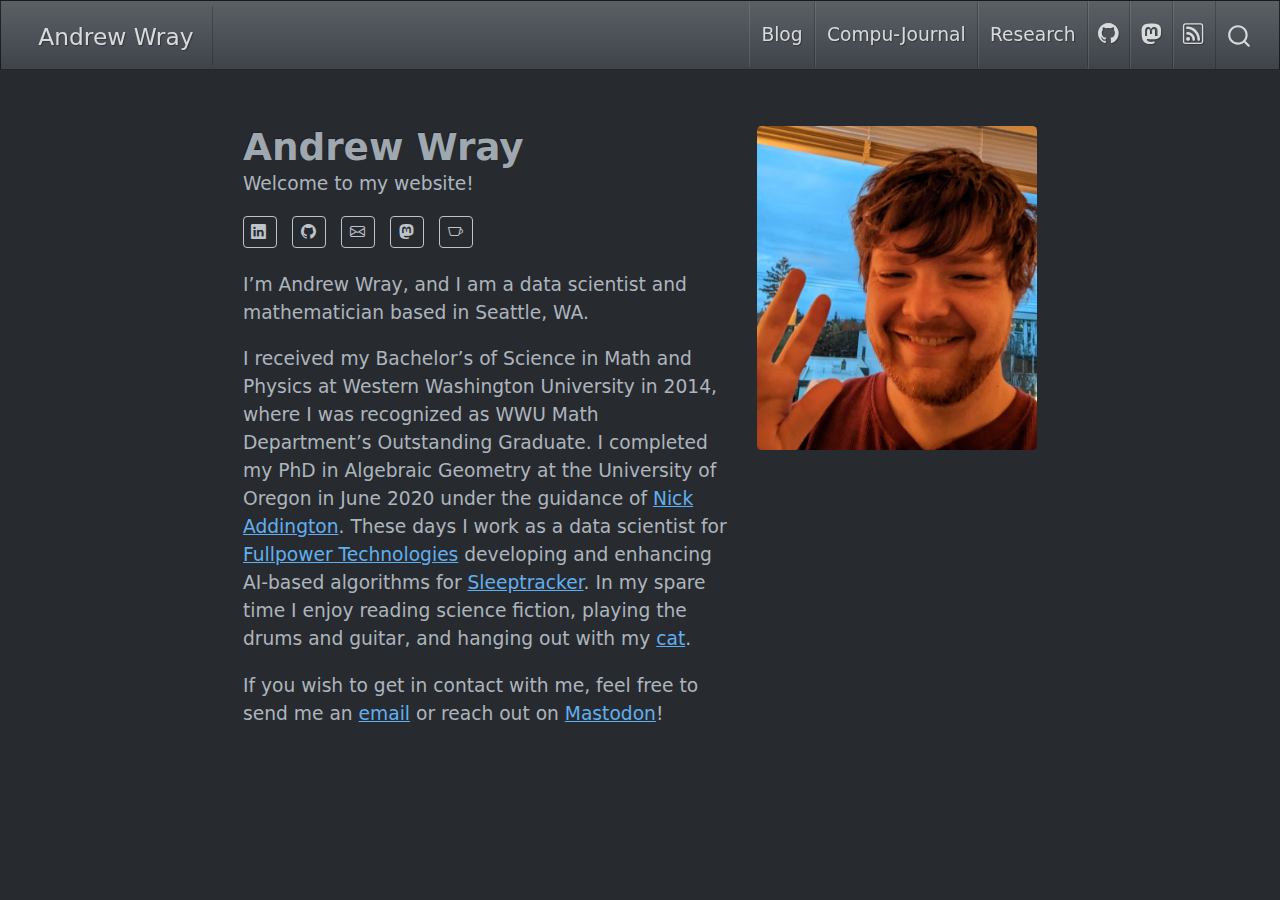
==== commit 2d1fcef2: "Built site for gh-pages" ====
--- a/index.html
+++ b/index.html
@@ -6,9 +6,9 @@
 
 <meta name="viewport" content="width=device-width, initial-scale=1.0, user-scalable=yes">
 
-<meta name="description" content="Welcome to my blog!">
-
-<title>Data Stacks Machina</title>
+<meta name="description" content="Welcome to my website!">
+
+<title>Andrew Wray</title>
 <style>
 code{white-space: pre-wrap;}
 span.smallcaps{font-variant: small-caps;}
@@ -63,8 +63,8 @@
 <style>html{ scroll-behavior: smooth; }</style>
 
 
-<meta property="og:title" content="Data Stacks Machina">
-<meta property="og:description" content="Welcome to my blog!">
+<meta property="og:title" content="Andrew Wray">
+<meta property="og:description" content="Welcome to my website!">
 <meta property="og:image" content="https://awray3.github.io/static/img/pretty_good_morning.jpeg">
 <meta property="og:site-name" content="Andrew Wray's Blog">
 </head>
@@ -77,7 +77,7 @@
       <div class="navbar-container container-fluid">
       <div class="navbar-brand-container">
     <a class="navbar-brand" href="./index.html">
-    <span class="navbar-title">Data Stacks Machina</span>
+    <span class="navbar-title">Andrew Wray</span>
     </a>
   </div>
             <div id="quarto-search" class="" title="Search"></div>
@@ -131,11 +131,11 @@
     <div class="entity-contents">
       <header id="title-block-header" class="quarto-title-block default">
 <div class="quarto-title">
-<h1 class="title">Data Stacks Machina</h1>
+<h1 class="title">Andrew Wray</h1>
 </div>
 <div>
   <div class="description">
-    Welcome to my blog!
+    Welcome to my website!
   </div>
 </div>
 <div class="quarto-title-meta">
@@ -149,7 +149,7 @@
     <i class="bi bi-github"></i>
      <span class="about-link-text"></span>
   </a>
-  <a href="mailto:andrew.wray2718@gmail.com" class="about-link" rel="" target="">
+  <a href="mailto:aaawray@proton.me" class="about-link" rel="" target="">
     <i class="bi bi-envelope"></i>
      <span class="about-link-text"></span>
   </a>
@@ -171,8 +171,6 @@
 document.write('<a h'+'ref'+'="ma'+'ilto'+':'+e+'" clas'+'s="em' + 'ail">'+'&#x65;&#x6d;&#x61;&#x69;&#108;'+'<\/'+'a'+'>');
 // -->
 </script><noscript>email (andrew.wray2718 at gmail dot com)</noscript> or reach out on <a rel="me" href="https://fosstodon.org/@awray">Mastodon</a>!</p>
-<hr>
-<p><small>Views and opinions expressed in this blog are purely my own and do not necessarily reflect the views of my employer.</small></p>
 
 
 </main></div>
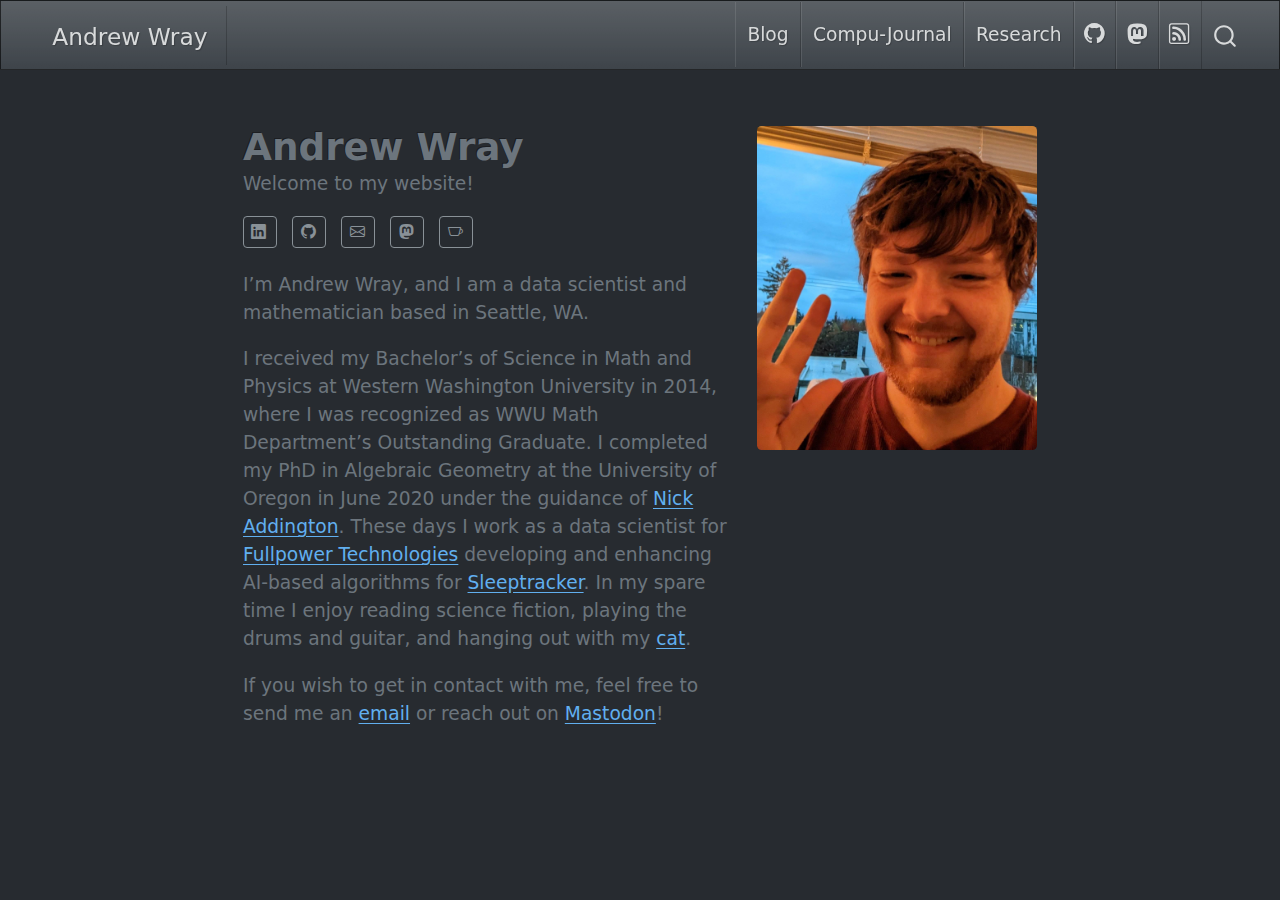
==== commit 3c145e57: "Built site for gh-pages" ====
--- a/index.html
+++ b/index.html
@@ -2,7 +2,7 @@
 <html xmlns="http://www.w3.org/1999/xhtml" lang="en" xml:lang="en"><head>
 
 <meta charset="utf-8">
-<meta name="generator" content="quarto-1.3.433">
+<meta name="generator" content="quarto-1.4.549">
 
 <meta name="viewport" content="width=device-width, initial-scale=1.0, user-scalable=yes">
 
@@ -46,7 +46,13 @@
   "collapse-after": 3,
   "panel-placement": "end",
   "type": "overlay",
-  "limit": 20,
+  "limit": 50,
+  "keyboard-shortcut": [
+    "f",
+    "/",
+    "s"
+  ],
+  "show-item-context": false,
   "language": {
     "search-no-results-text": "No results",
     "search-matching-documents-text": "matching documents",
@@ -55,6 +61,7 @@
     "search-more-match-text": "more match in this document",
     "search-more-matches-text": "more matches in this document",
     "search-clear-button-title": "Clear",
+    "search-text-placeholder": "",
     "search-detached-cancel-button-title": "Cancel",
     "search-submit-button-title": "Submit",
     "search-label": "Search"
@@ -66,16 +73,16 @@
 <meta property="og:title" content="Andrew Wray">
 <meta property="og:description" content="Welcome to my website!">
 <meta property="og:image" content="https://awray3.github.io/static/img/pretty_good_morning.jpeg">
-<meta property="og:site-name" content="Andrew Wray's Blog">
+<meta property="og:site_name" content="Andrew Wray's Blog">
 </head>
 
 <body class="nav-fixed fullcontent">
 
 <div id="quarto-search-results"></div>
   <header id="quarto-header" class="headroom fixed-top">
-    <nav class="navbar navbar-expand-lg navbar-dark ">
+    <nav class="navbar navbar-expand-lg " data-bs-theme="dark">
       <div class="navbar-container container-fluid">
-      <div class="navbar-brand-container">
+      <div class="navbar-brand-container mx-auto">
     <a class="navbar-brand" href="./index.html">
     <span class="navbar-title">Andrew Wray</span>
     </a>
@@ -87,36 +94,36 @@
           <div class="collapse navbar-collapse" id="navbarCollapse">
             <ul class="navbar-nav navbar-nav-scroll ms-auto">
   <li class="nav-item">
-    <a class="nav-link" href="./blog.html" rel="" target="">
- <span class="menu-text">Blog</span></a>
+    <a class="nav-link" href="./blog.qmd"> 
+<span class="menu-text">Blog</span></a>
   </li>  
   <li class="nav-item">
-    <a class="nav-link" href="./compu-journal.html" rel="" target="">
- <span class="menu-text">Compu-Journal</span></a>
+    <a class="nav-link" href="./compu-journal.html"> 
+<span class="menu-text">Compu-Journal</span></a>
   </li>  
   <li class="nav-item">
-    <a class="nav-link" href="./research.html" rel="" target="">
- <span class="menu-text">Research</span></a>
+    <a class="nav-link" href="./research.html"> 
+<span class="menu-text">Research</span></a>
   </li>  
   <li class="nav-item compact">
-    <a class="nav-link" href="https://github.com/awray3" rel="" target=""><i class="bi bi-github" role="img">
+    <a class="nav-link" href="https://github.com/awray3"> <i class="bi bi-github" role="img">
 </i> 
- <span class="menu-text"></span></a>
+<span class="menu-text"></span></a>
   </li>  
   <li class="nav-item compact">
-    <a class="nav-link" href="https://fosstodon.org/@awray" rel="" target=""><i class="bi bi-mastodon" role="img">
+    <a class="nav-link" href="https://fosstodon.org/@awray"> <i class="bi bi-mastodon" role="img">
 </i> 
- <span class="menu-text"></span></a>
+<span class="menu-text"></span></a>
   </li>  
   <li class="nav-item compact">
-    <a class="nav-link" href="./blog.xml" rel="" target=""><i class="bi bi-rss" role="img">
+    <a class="nav-link" href="./blog.xml"> <i class="bi bi-rss" role="img">
 </i> 
- <span class="menu-text"></span></a>
+<span class="menu-text"></span></a>
   </li>  
 </ul>
-            <div class="quarto-navbar-tools">
+          </div> <!-- /navcollapse -->
+          <div class="quarto-navbar-tools">
 </div>
-          </div> <!-- /navcollapse -->
       </div> <!-- /container-fluid -->
     </nav>
 </header>
@@ -126,7 +133,7 @@
 <!-- margin-sidebar -->
     
 <!-- main -->
-<div class="quarto-about-solana column-body">
+<div class="quarto-about-solana column-body content">
   <div class="about-entity">
     <div class="entity-contents">
       <header id="title-block-header" class="quarto-title-block default">
@@ -252,10 +259,9 @@
     // clear code selection
     e.clearSelection();
   });
-  function tippyHover(el, contentFn) {
+  function tippyHover(el, contentFn, onTriggerFn, onUntriggerFn) {
     const config = {
       allowHTML: true,
-      content: contentFn,
       maxWidth: 500,
       delay: 100,
       arrow: false,
@@ -265,8 +271,17 @@
       interactive: true,
       interactiveBorder: 10,
       theme: 'quarto',
-      placement: 'bottom-start'
+      placement: 'bottom-start',
     };
+    if (contentFn) {
+      config.content = contentFn;
+    }
+    if (onTriggerFn) {
+      config.onTrigger = onTriggerFn;
+    }
+    if (onUntriggerFn) {
+      config.onUntrigger = onUntriggerFn;
+    }
     window.tippy(el, config); 
   }
   const noterefs = window.document.querySelectorAll('a[role="doc-noteref"]');
@@ -279,6 +294,125 @@
       const id = href.replace(/^#\/?/, "");
       const note = window.document.getElementById(id);
       return note.innerHTML;
+    });
+  }
+  const xrefs = window.document.querySelectorAll('a.quarto-xref');
+  const processXRef = (id, note) => {
+    // Strip column container classes
+    const stripColumnClz = (el) => {
+      el.classList.remove("page-full", "page-columns");
+      if (el.children) {
+        for (const child of el.children) {
+          stripColumnClz(child);
+        }
+      }
+    }
+    stripColumnClz(note)
+    if (id === null || id.startsWith('sec-')) {
+      // Special case sections, only their first couple elements
+      const container = document.createElement("div");
+      if (note.children && note.children.length > 2) {
+        container.appendChild(note.children[0].cloneNode(true));
+        for (let i = 1; i < note.children.length; i++) {
+          const child = note.children[i];
+          if (child.tagName === "P" && child.innerText === "") {
+            continue;
+          } else {
+            container.appendChild(child.cloneNode(true));
+            break;
+          }
+        }
+        if (window.Quarto?.typesetMath) {
+          window.Quarto.typesetMath(container);
+        }
+        return container.innerHTML
+      } else {
+        if (window.Quarto?.typesetMath) {
+          window.Quarto.typesetMath(note);
+        }
+        return note.innerHTML;
+      }
+    } else {
+      // Remove any anchor links if they are present
+      const anchorLink = note.querySelector('a.anchorjs-link');
+      if (anchorLink) {
+        anchorLink.remove();
+      }
+      if (window.Quarto?.typesetMath) {
+        window.Quarto.typesetMath(note);
+      }
+      // TODO in 1.5, we should make sure this works without a callout special case
+      if (note.classList.contains("callout")) {
+        return note.outerHTML;
+      } else {
+        return note.innerHTML;
+      }
+    }
+  }
+  for (var i=0; i<xrefs.length; i++) {
+    const xref = xrefs[i];
+    tippyHover(xref, undefined, function(instance) {
+      instance.disable();
+      let url = xref.getAttribute('href');
+      let hash = undefined; 
+      if (url.startsWith('#')) {
+        hash = url;
+      } else {
+        try { hash = new URL(url).hash; } catch {}
+      }
+      if (hash) {
+        const id = hash.replace(/^#\/?/, "");
+        const note = window.document.getElementById(id);
+        if (note !== null) {
+          try {
+            const html = processXRef(id, note.cloneNode(true));
+            instance.setContent(html);
+          } finally {
+            instance.enable();
+            instance.show();
+          }
+        } else {
+          // See if we can fetch this
+          fetch(url.split('#')[0])
+          .then(res => res.text())
+          .then(html => {
+            const parser = new DOMParser();
+            const htmlDoc = parser.parseFromString(html, "text/html");
+            const note = htmlDoc.getElementById(id);
+            if (note !== null) {
+              const html = processXRef(id, note);
+              instance.setContent(html);
+            } 
+          }).finally(() => {
+            instance.enable();
+            instance.show();
+          });
+        }
+      } else {
+        // See if we can fetch a full url (with no hash to target)
+        // This is a special case and we should probably do some content thinning / targeting
+        fetch(url)
+        .then(res => res.text())
+        .then(html => {
+          const parser = new DOMParser();
+          const htmlDoc = parser.parseFromString(html, "text/html");
+          const note = htmlDoc.querySelector('main.content');
+          if (note !== null) {
+            // This should only happen for chapter cross references
+            // (since there is no id in the URL)
+            // remove the first header
+            if (note.children.length > 0 && note.children[0].tagName === "HEADER") {
+              note.children[0].remove();
+            }
+            const html = processXRef(null, note);
+            instance.setContent(html);
+          } 
+        }).finally(() => {
+          instance.enable();
+          instance.show();
+        });
+      }
+    }, function(instance) {
     });
   }
       let selectedAnnoteEl;
@@ -322,6 +456,7 @@
             }
             div.style.top = top - 2 + "px";
             div.style.height = height + 4 + "px";
+            div.style.left = 0;
             let gutterDiv = window.document.getElementById("code-annotation-line-highlight-gutter");
             if (gutterDiv === null) {
               gutterDiv = window.document.createElement("div");
@@ -347,6 +482,32 @@
         });
         selectedAnnoteEl = undefined;
       };
+        // Handle positioning of the toggle
+    window.addEventListener(
+      "resize",
+      throttle(() => {
+        elRect = undefined;
+        if (selectedAnnoteEl) {
+          selectCodeLines(selectedAnnoteEl);
+        }
+      }, 10)
+    );
+    function throttle(fn, ms) {
+    let throttle = false;
+    let timer;
+      return (...args) => {
+        if(!throttle) { // first call gets through
+            fn.apply(this, args);
+            throttle = true;
+        } else { // all the others get throttled
+            if(timer) clearTimeout(timer); // cancel #2
+            timer = setTimeout(() => {
+              fn.apply(this, args);
+              timer = throttle = false;
+            }, ms);
+        }
+      };
+    }
       // Attach click handler to the DT
       const annoteDls = window.document.querySelectorAll('dt[data-target-cell]');
       for (const annoteDlNode of annoteDls) {
@@ -410,5 +571,6 @@
 
 
 
+
 <script src="site_libs/quarto-html/zenscroll-min.js"></script>
 </body></html>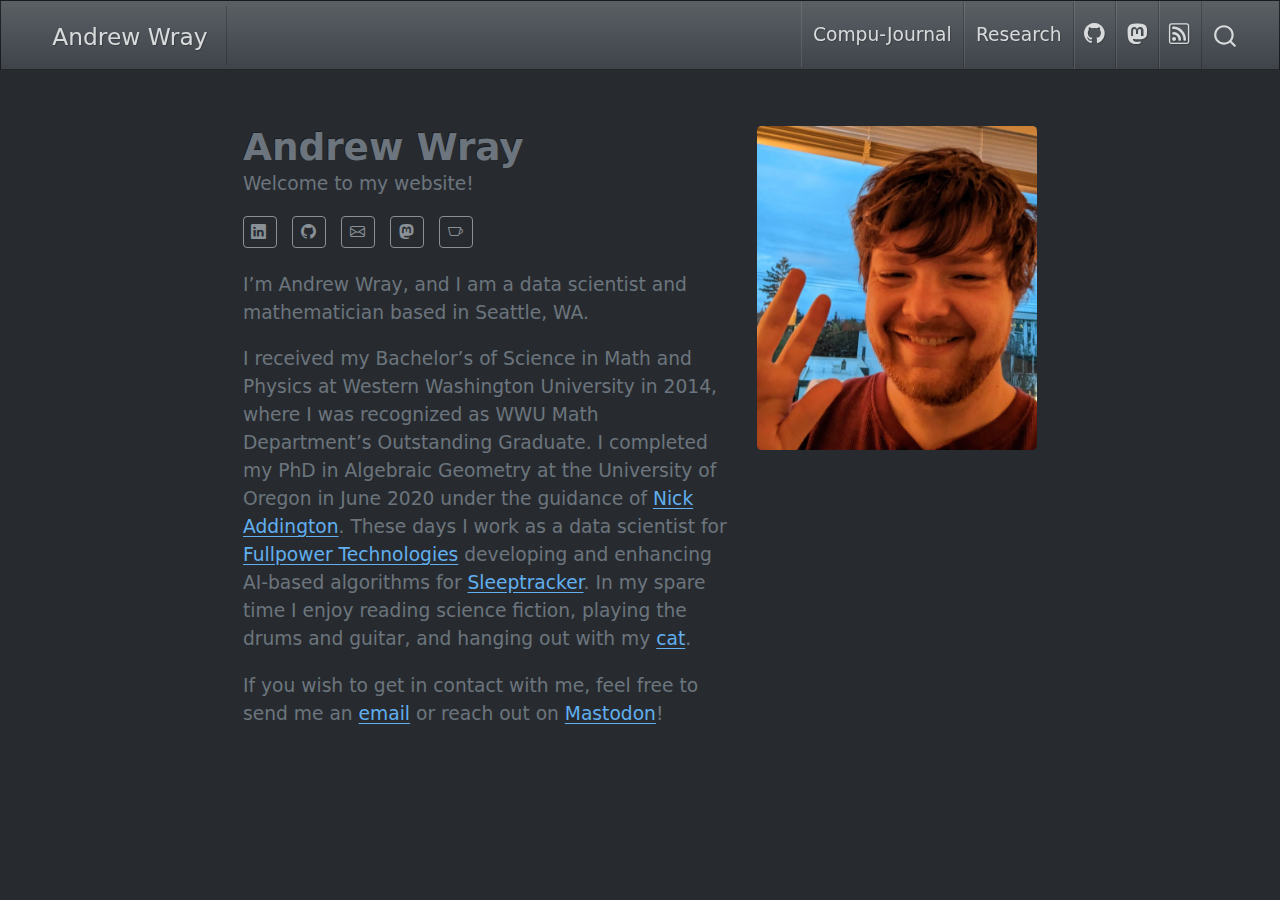
==== commit 1b330f13: "Built site for gh-pages" ====
--- a/index.html
+++ b/index.html
@@ -93,10 +93,6 @@
 </button>
           <div class="collapse navbar-collapse" id="navbarCollapse">
             <ul class="navbar-nav navbar-nav-scroll ms-auto">
-  <li class="nav-item">
-    <a class="nav-link" href="./blog.qmd"> 
-<span class="menu-text">Blog</span></a>
-  </li>  
   <li class="nav-item">
     <a class="nav-link" href="./compu-journal.html"> 
 <span class="menu-text">Compu-Journal</span></a>
